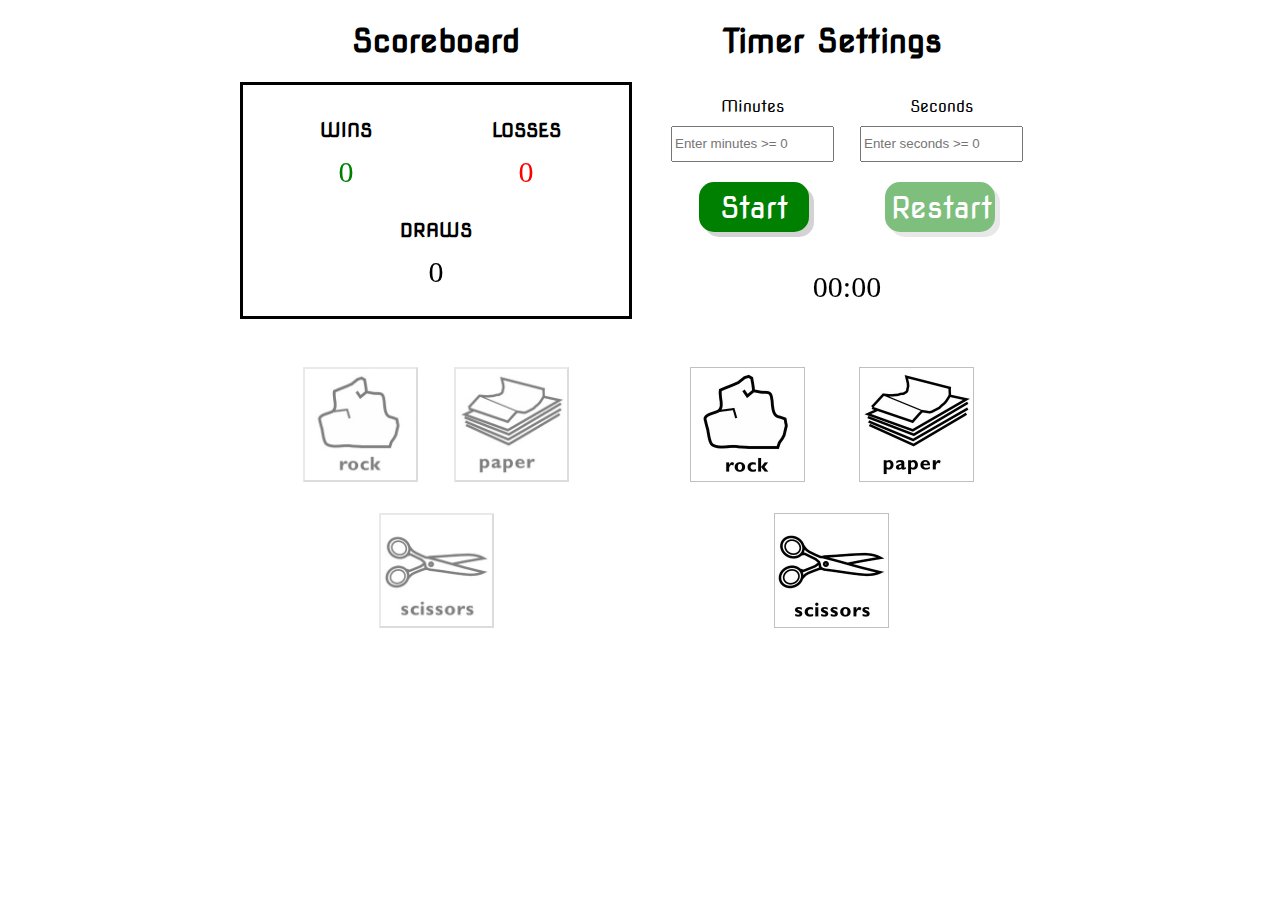
==== index.html @ 46ae2c52 "More UI enhancements, Added additional functionality to Start Button" ====
<!doctype html>
<html lang="en">

<head>
    <meta charset="utf-8">
    <title>JanKen</title>
    <meta name="description" content="Simple UI for JanKen">
    <meta name="author" content="David Hsu">
    <script src="https://ajax.googleapis.com/ajax/libs/jquery/3.0.0/jquery.min.js"></script>
    <link href="https://fonts.googleapis.com/css?family=Nova+Square" rel="stylesheet">
    <link type="text/css" rel="stylesheet" href="css/janken.css">
    <script type="text/javascript" src="js/janken.js"></script>
</head>

<body>
    <section class="scores">
        <h1>Scoreboard</h1>
        <div>
            <div class="wins">
                <h3>WINS</h3>
                <canvas id="wins" width="100" height="50"></canvas>
            </div>
            <div class="losses">
                <h3>LOSSES</h3>
                <canvas id="losses" width="100" height="50"></canvas>
            </div>
            <div class="draws">
                <h3>DRAWS</h3>
                <canvas id="draws" width="100" height="50"></canvas>
            </div>
        </div>
    </section>
    <section class="timers">
        <h1>Timer Settings</h1>
        <div>
            <form id="timerForm">
                <div class="timerInput">
                    <div>
                        <label>Minutes
                            <input id="minutes" type="number" name="minutes" placeholder="Enter minutes >= 0" min="0" required>
                        </label>
                    </div>
                    <div>
                        <label>Seconds
                            <input id="seconds" type="number" name="seconds" placeholder="Enter seconds >= 0" min="0" required>
                        </label>
                    </div>
                </div>
                <div class="timerSubmits">
                    <button id="start" value="start">Start</button>
                    <button id="restart" disabled>Restart</button>
                </div>
            </form>
            <div class="timerDisplay">
                <canvas id="timerDisplay" width="340" height="70"></canvas>
            </div>
        </div>
    </section>
    <section class="janken">
        <div class="player">
            <button class="rock selectionBtn" value="rock" disabled></button>
            <button class="paper selectionBtn" value="paper" disabled></button>
            <button class="scissor selectionBtn" value="scissor" disabled></button>
        </div>
        <div class="npc">
            <div><img class="rock selection"></div>
            <div><img class="paper selection"></div>
            <div><img class="scissor selection"></div>
        </div>
    </section>
</body>

</html>
---- css/janken.css ----
body {
    background: white;
    margin: 0px;
    padding: 0px;
    min-width: 400px;
    max-width: 800px;
    margin: auto;
}

.rock {
    background-image: url(../images/rock.png);
}

.paper {
    background-image: url(../images/paper.png);
}

.scissor {
    background-image: url(../images/scissor.png);
}

.selectionBtn,
.selection {
    background-size: 100%;
    width: 115px;
    height: 115px;
}

.scores,
.timers {
    width: 49%;
    max-width: 400px;
    min-width: 380px;
    display: inline-block;
    text-align: center;
    vertical-align: top;
    font-family: 'Nova Square', cursive;
}

.timers > div {
    width: 100%;
}

.scores h3 {
    margin-bottom: 5px;
}

.scores > div {
    padding: 15px;
    border: 3px solid black;
}

.timers > div {
    padding: 15px;
}

.scores > div > div {
    width: 49%;
    display: inline-block;
}

.player {
    width: 49%;
    display: inline-block;
    text-align: center;
    vertical-align: top;
}

.player > button {
    margin: 4%;
    cursor: pointer;
}

button[disabled] {
    opacity: 0.5;
}

.npc {
    width: 49%;
    max-width: 400px;
    display: inline-block;
    text-align: center;
}

.npc > div {
    display: inline-block;
    width: 34%;
    min-width: 115px;
    max-height: 115px;
    margin: 4%;
}

.janken {
    width: 100%;
}

.timerInput input {
    width: 155px;
    height: 30px;
    margin: 10px;
    display: block;
}

.timerInput label {
    display: block;
}

.timerInput > div {
    display: inline-block;
}

.timerSubmits button {
    width: 110px;
    height: 50px;
    margin: 10px 35px;
    cursor: pointer;
    font-size: 30px;
    font-family: 'Nova Square', cursive;
    outline: none;
    color: white;
    background-color: green;
    border: none;
    border-radius: 15px;
    box-shadow: 5px 5px lightgrey;
}

.timerSubmits button:active {
  background-color: darkgreen;
  box-shadow: 2px 2px darkgrey;
  transform: translateY(3px);
}

.timerSubmits button[value='stop'] {
    background-color: red;
}

#timerDisplay {
    margin: 10px;
}
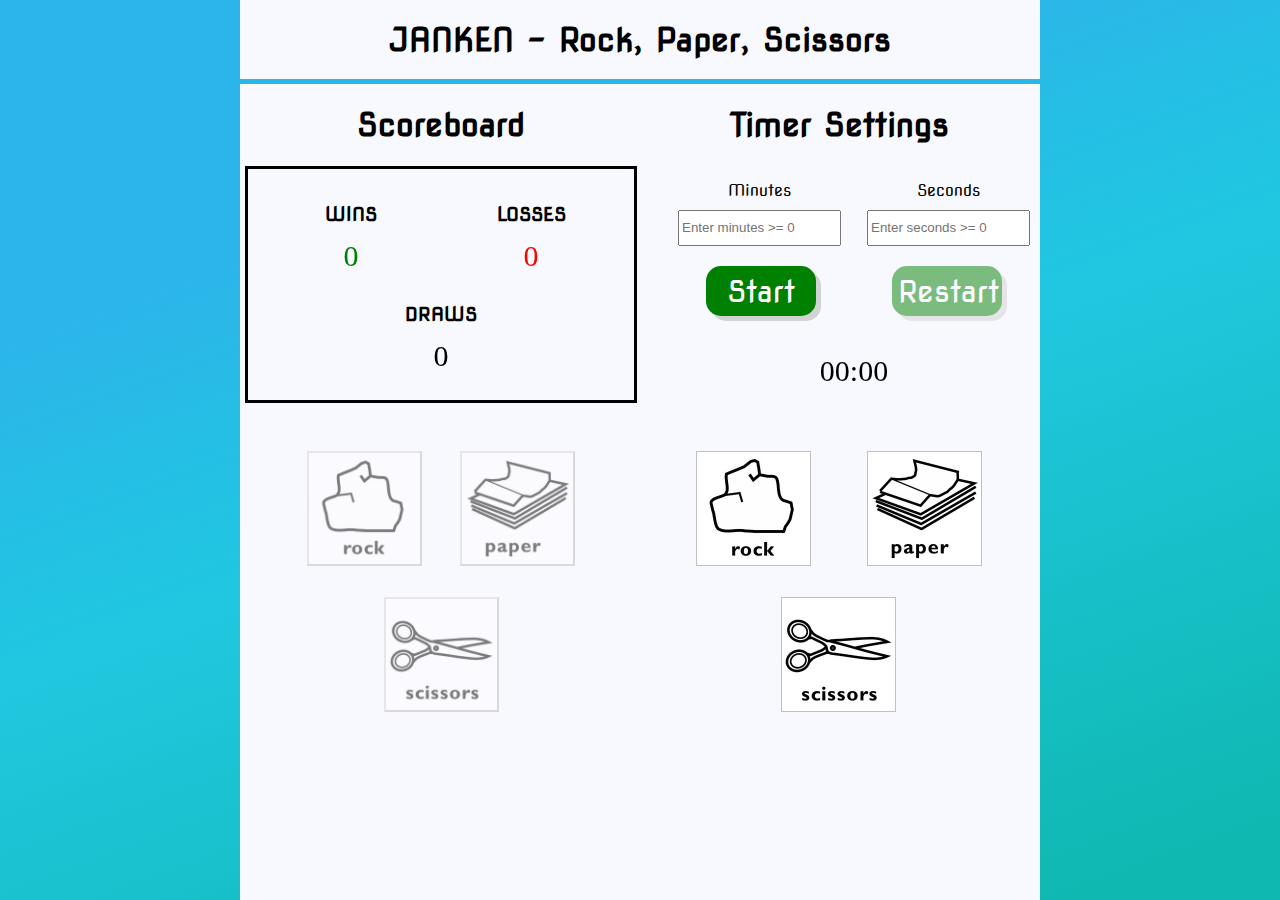
==== commit 4f4c6bb5: "UI enhancements" ====
--- a/index.html
+++ b/index.html
@@ -13,6 +13,9 @@
 </head>
 
 <body>
+    <header>
+        <h1>JANKEN - Rock, Paper, Scissors</h1>
+    </header>
     <section class="scores">
         <h1>Scoreboard</h1>
         <div>
--- a/css/janken.css
+++ b/css/janken.css
@@ -1,10 +1,31 @@
+html {
+    background: linear-gradient(160deg, #2CB5EA 25%, #1FC8E0 50%, #0FB8B0 95%);
+    height: 100%;
+}
+
 body {
-    background: white;
     margin: 0px;
     padding: 0px;
     min-width: 400px;
     max-width: 800px;
     margin: auto;
+    text-align: center;
+    background-color: ghostwhite;
+    font-family: 'Nova Square', cursive;
+    height: 100%;
+    -webkit-user-select: none;
+    -moz-user-select: none;
+    -ms-user-select: none;
+    user-select: none;
+}
+
+header {
+    border-bottom: 5px solid #2CB5EA;
+    padding: 20px;
+}
+
+header h1 {
+    margin: 0px;
 }
 
 .rock {
@@ -34,7 +55,6 @@
     display: inline-block;
     text-align: center;
     vertical-align: top;
-    font-family: 'Nova Square', cursive;
 }
 
 .timers > div {
@@ -99,6 +119,10 @@
     height: 30px;
     margin: 10px;
     display: block;
+    -webkit-user-select: none;
+    -moz-user-select: none;
+    -ms-user-select: none;
+    user-select: none;
 }
 
 .timerInput label {
@@ -125,9 +149,9 @@
 }
 
 .timerSubmits button:active {
-  background-color: darkgreen;
-  box-shadow: 2px 2px darkgrey;
-  transform: translateY(3px);
+    background-color: darkgreen;
+    box-shadow: 2px 2px darkgrey;
+    transform: translateY(3px);
 }
 
 .timerSubmits button[value='stop'] {
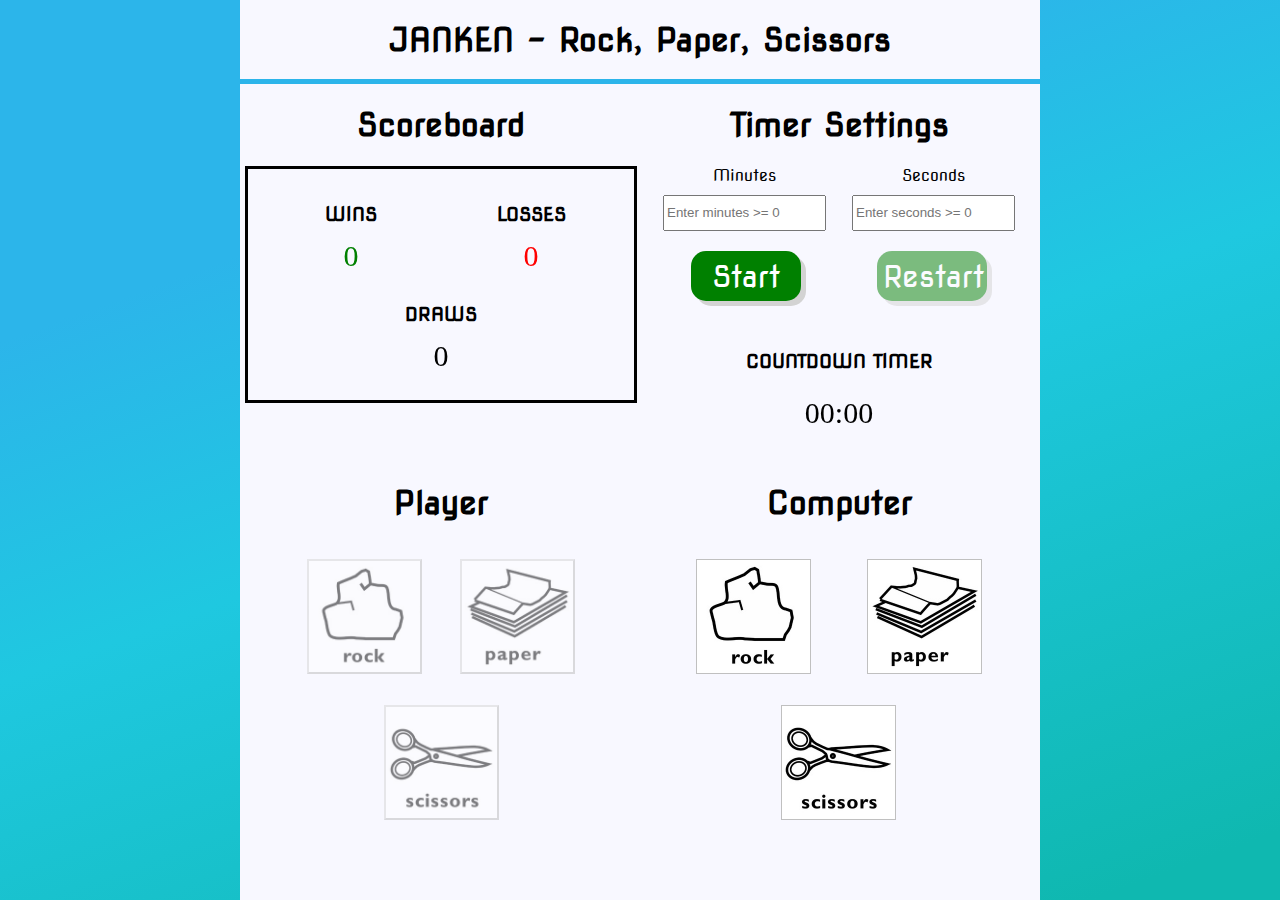
==== commit 34e0c939: "UI enhancements" ====
--- a/index.html
+++ b/index.html
@@ -55,17 +55,20 @@
                 </div>
             </form>
             <div class="timerDisplay">
+                <h3>COUNTDOWN TIMER</h3>
                 <canvas id="timerDisplay" width="340" height="70"></canvas>
             </div>
         </div>
     </section>
     <section class="janken">
         <div class="player">
+            <h1>Player</h1>
             <button class="rock selectionBtn" value="rock" disabled></button>
             <button class="paper selectionBtn" value="paper" disabled></button>
             <button class="scissor selectionBtn" value="scissor" disabled></button>
         </div>
         <div class="npc">
+            <h1>Computer</h1>
             <div><img class="rock selection"></div>
             <div><img class="paper selection"></div>
             <div><img class="scissor selection"></div>
--- a/css/janken.css
+++ b/css/janken.css
@@ -26,6 +26,10 @@
 
 header h1 {
     margin: 0px;
+}
+
+h3 {
+    margin-bottom: 5px;
 }
 
 .rock {
@@ -61,17 +65,9 @@
     width: 100%;
 }
 
-.scores h3 {
-    margin-bottom: 5px;
-}
-
 .scores > div {
     padding: 15px;
     border: 3px solid black;
-}
-
-.timers > div {
-    padding: 15px;
 }
 
 .scores > div > div {
@@ -136,7 +132,7 @@
 .timerSubmits button {
     width: 110px;
     height: 50px;
-    margin: 10px 35px;
+    margin: 10px 35px 30px 35px;
     cursor: pointer;
     font-size: 30px;
     font-family: 'Nova Square', cursive;
@@ -159,5 +155,5 @@
 }
 
 #timerDisplay {
-    margin: 10px;
+    margin: 0px 10px 10px 10px;
 }
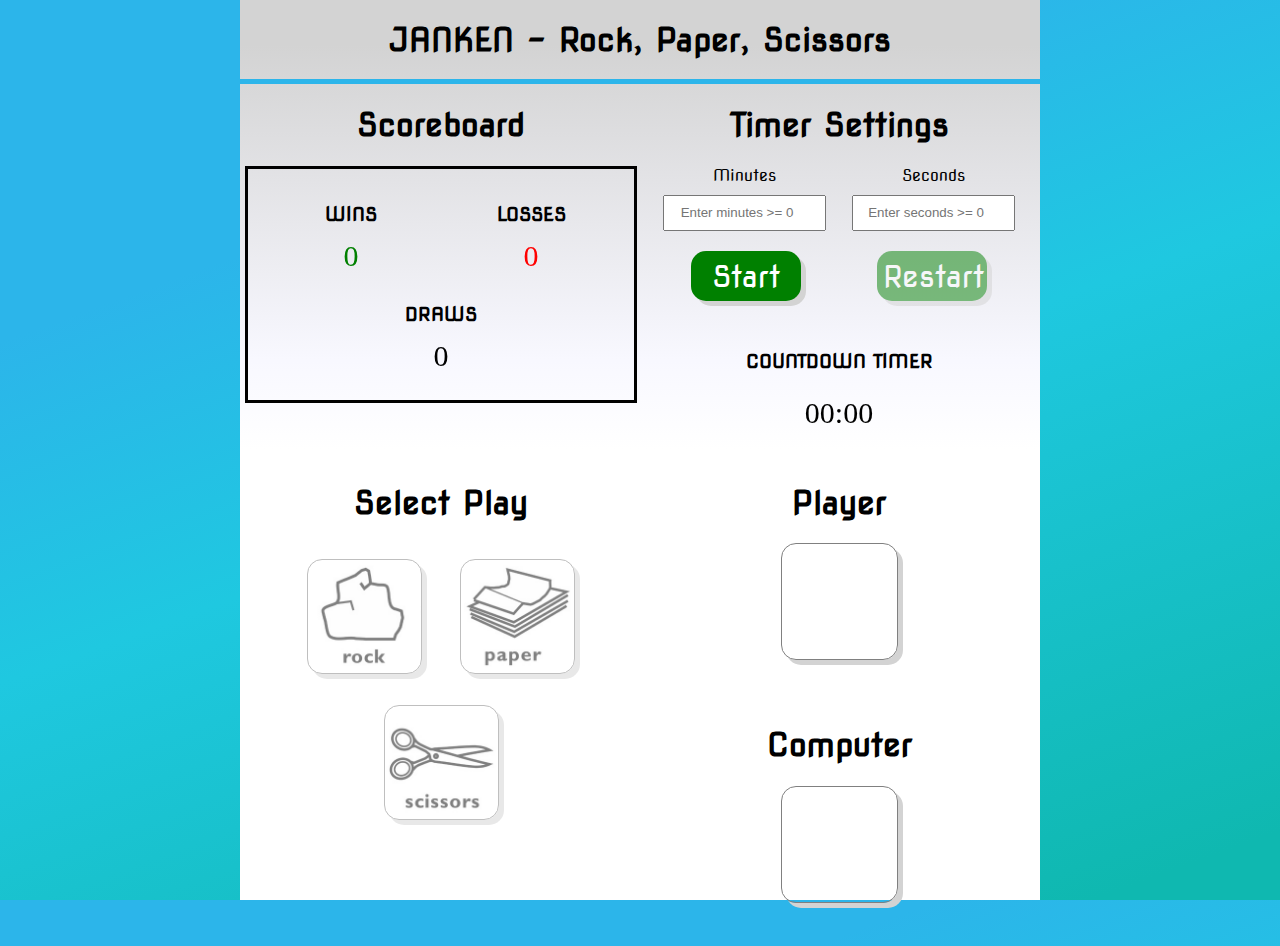
==== commit 59acd5e0: "UI change" ====
--- a/index.html
+++ b/index.html
@@ -62,16 +62,16 @@
     </section>
     <section class="janken">
         <div class="player">
-            <h1>Player</h1>
+            <h1>Select Play</h1>
             <button class="rock selectionBtn" value="rock" disabled></button>
             <button class="paper selectionBtn" value="paper" disabled></button>
             <button class="scissor selectionBtn" value="scissor" disabled></button>
         </div>
         <div class="npc">
+            <h1>Player</h1>
+            <div id="playerSelection" class="selection"></div>
             <h1>Computer</h1>
-            <div><img class="rock selection"></div>
-            <div><img class="paper selection"></div>
-            <div><img class="scissor selection"></div>
+            <div id="cpuSelection" class="selection"></div>
         </div>
     </section>
 </body>
--- a/css/janken.css
+++ b/css/janken.css
@@ -10,7 +10,7 @@
     max-width: 800px;
     margin: auto;
     text-align: center;
-    background-color: ghostwhite;
+    background: linear-gradient(180deg, lightgrey 5%, ghostwhite 40%, white 50%);
     font-family: 'Nova Square', cursive;
     height: 100%;
     -webkit-user-select: none;
@@ -49,6 +49,10 @@
     background-size: 100%;
     width: 115px;
     height: 115px;
+    outline: none;
+    border: 1px solid grey;
+    border-radius: 15px;
+    box-shadow: 5px 5px lightgrey;
 }
 
 .scores,
@@ -87,6 +91,11 @@
     cursor: pointer;
 }
 
+.player button:active {
+    box-shadow: 2px 2px darkgrey;
+    transform: translateY(3px);
+}
+
 button[disabled] {
     opacity: 0.5;
 }
@@ -100,10 +109,9 @@
 
 .npc > div {
     display: inline-block;
-    width: 34%;
     min-width: 115px;
     max-height: 115px;
-    margin: 4%;
+    margin-bottom: 10%;
 }
 
 .janken {
@@ -115,6 +123,7 @@
     height: 30px;
     margin: 10px;
     display: block;
+    text-align: center;
     -webkit-user-select: none;
     -moz-user-select: none;
     -ms-user-select: none;
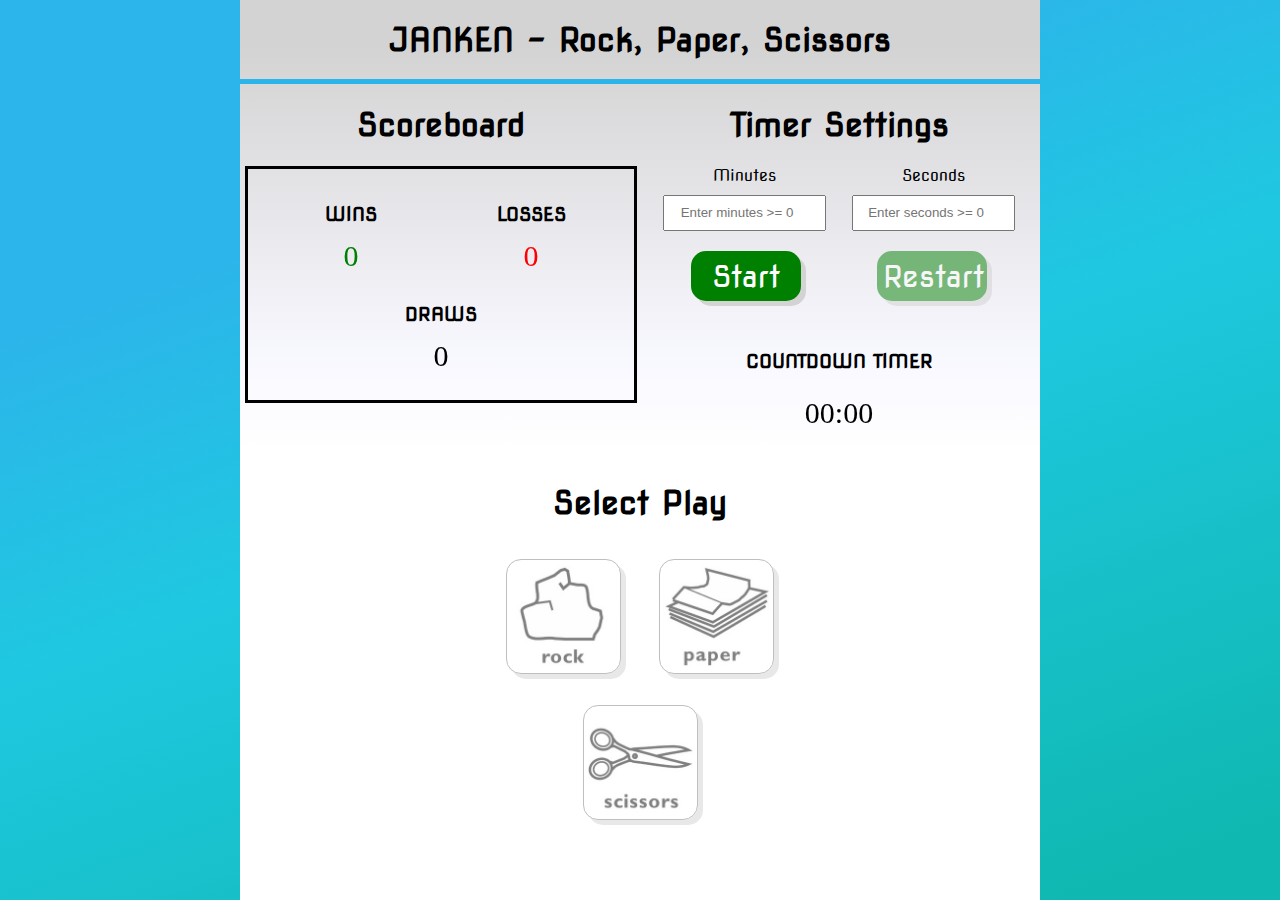
==== commit aa6c800e: "UI change/enhancement" ====
--- a/index.html
+++ b/index.html
@@ -67,10 +67,10 @@
             <button class="paper selectionBtn" value="paper" disabled></button>
             <button class="scissor selectionBtn" value="scissor" disabled></button>
         </div>
-        <div class="npc">
-            <h1>Player</h1>
+        <div class="npc" style="display:none;">
+            <h1>Player Choice</h1>
             <div id="playerSelection" class="selection"></div>
-            <h1>Computer</h1>
+            <h1>Computer Choice</h1>
             <div id="cpuSelection" class="selection"></div>
         </div>
     </section>
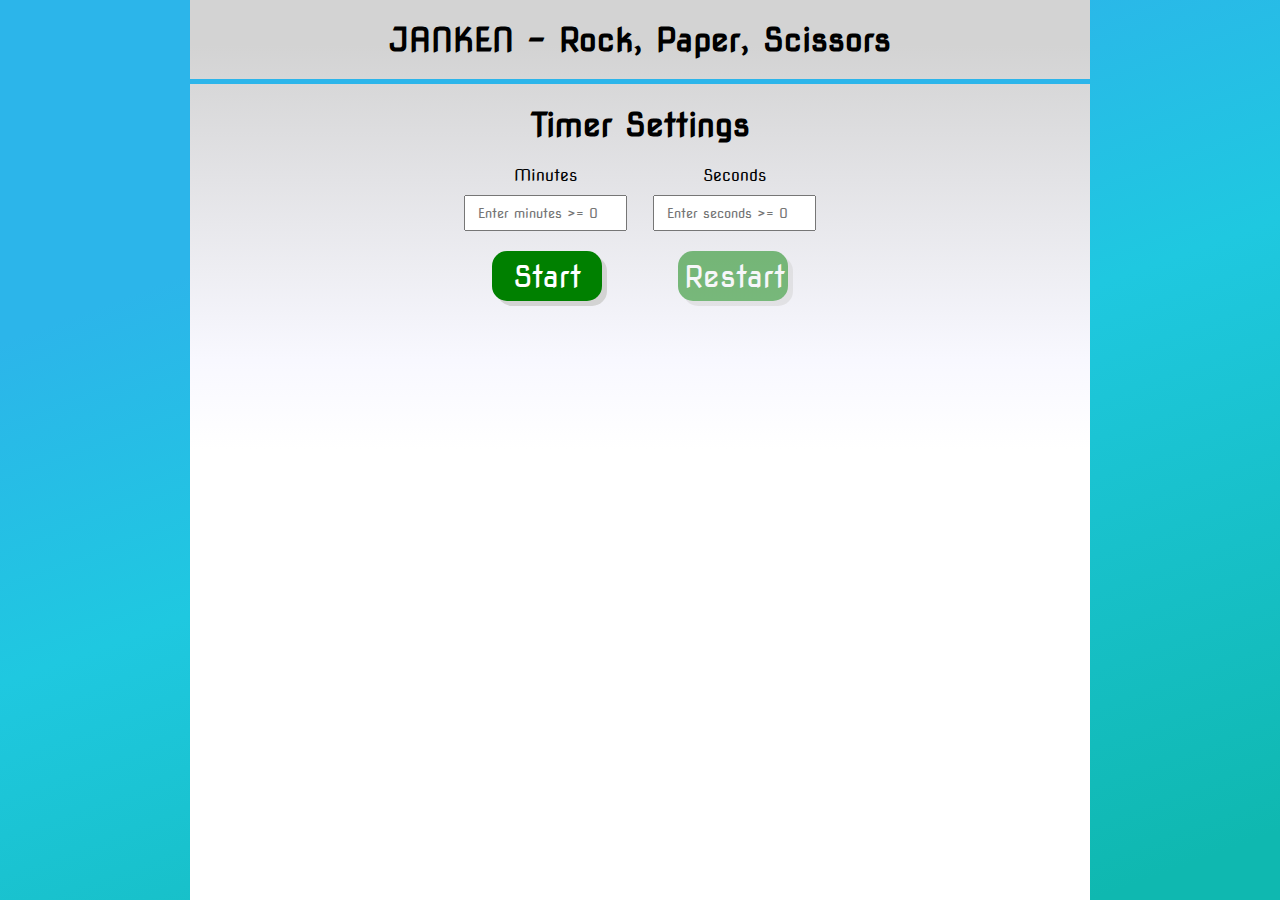
==== commit fd5ae0df: "UI enhancements" ====
--- a/index.html
+++ b/index.html
@@ -16,7 +16,7 @@
     <header>
         <h1>JANKEN - Rock, Paper, Scissors</h1>
     </header>
-    <section class="scores">
+    <section class="scores" style="display:none;">
         <h1>Scoreboard</h1>
         <div>
             <div class="wins">
@@ -54,20 +54,20 @@
                     <button id="restart" disabled>Restart</button>
                 </div>
             </form>
-            <div class="timerDisplay">
-                <h3>COUNTDOWN TIMER</h3>
+            <div class="timerDisplay" style="display:none;">
+                <h1>COUNTDOWN TIMER</h1>
                 <canvas id="timerDisplay" width="340" height="70"></canvas>
             </div>
         </div>
     </section>
-    <section class="janken">
+    <section class="janken" style="display:none;">
         <div class="player">
             <h1>Select Play</h1>
             <button class="rock selectionBtn" value="rock" disabled></button>
             <button class="paper selectionBtn" value="paper" disabled></button>
             <button class="scissor selectionBtn" value="scissor" disabled></button>
         </div>
-        <div class="npc" style="display:none;">
+        <div class="npc">
             <h1>Player Choice</h1>
             <div id="playerSelection" class="selection"></div>
             <h1>Computer Choice</h1>
--- a/css/janken.css
+++ b/css/janken.css
@@ -4,10 +4,9 @@
 }
 
 body {
-    margin: 0px;
     padding: 0px;
     min-width: 400px;
-    max-width: 800px;
+    max-width: 900px;
     margin: auto;
     text-align: center;
     background: linear-gradient(180deg, lightgrey 5%, ghostwhite 40%, white 50%);
@@ -28,8 +27,9 @@
     margin: 0px;
 }
 
-h3 {
-    margin-bottom: 5px;
+.scores h3,
+.timerDisplay h1 {
+    margin-bottom: 0px;
 }
 
 .rock {
@@ -55,6 +55,10 @@
     box-shadow: 5px 5px lightgrey;
 }
 
+.selection {
+    border: 5px solid grey;
+}
+
 .scores,
 .timers {
     width: 49%;
@@ -65,6 +69,13 @@
     vertical-align: top;
 }
 
+.timers {
+    -webkit-transition: all 1s ease-in-out;
+    -moz-transition: all 1s ease-in-out;
+    -o-transition: all 1s ease-in-out;
+    transition: all 3s ease-in-out;
+}
+
 .timers > div {
     width: 100%;
 }
@@ -72,6 +83,8 @@
 .scores > div {
     padding: 15px;
     border: 3px solid black;
+    border-radius: 40px;
+    box-shadow: 5px 5px lightgrey;
 }
 
 .scores > div > div {
@@ -123,6 +136,7 @@
     height: 30px;
     margin: 10px;
     display: block;
+    font-family: 'Nova Square', cursive;
     text-align: center;
     -webkit-user-select: none;
     -moz-user-select: none;
@@ -166,3 +180,11 @@
 #timerDisplay {
     margin: 0px 10px 10px 10px;
 }
+
+.win {
+    border: 5px solid green;
+}
+
+.lose {
+    border: 5px solid red;
+}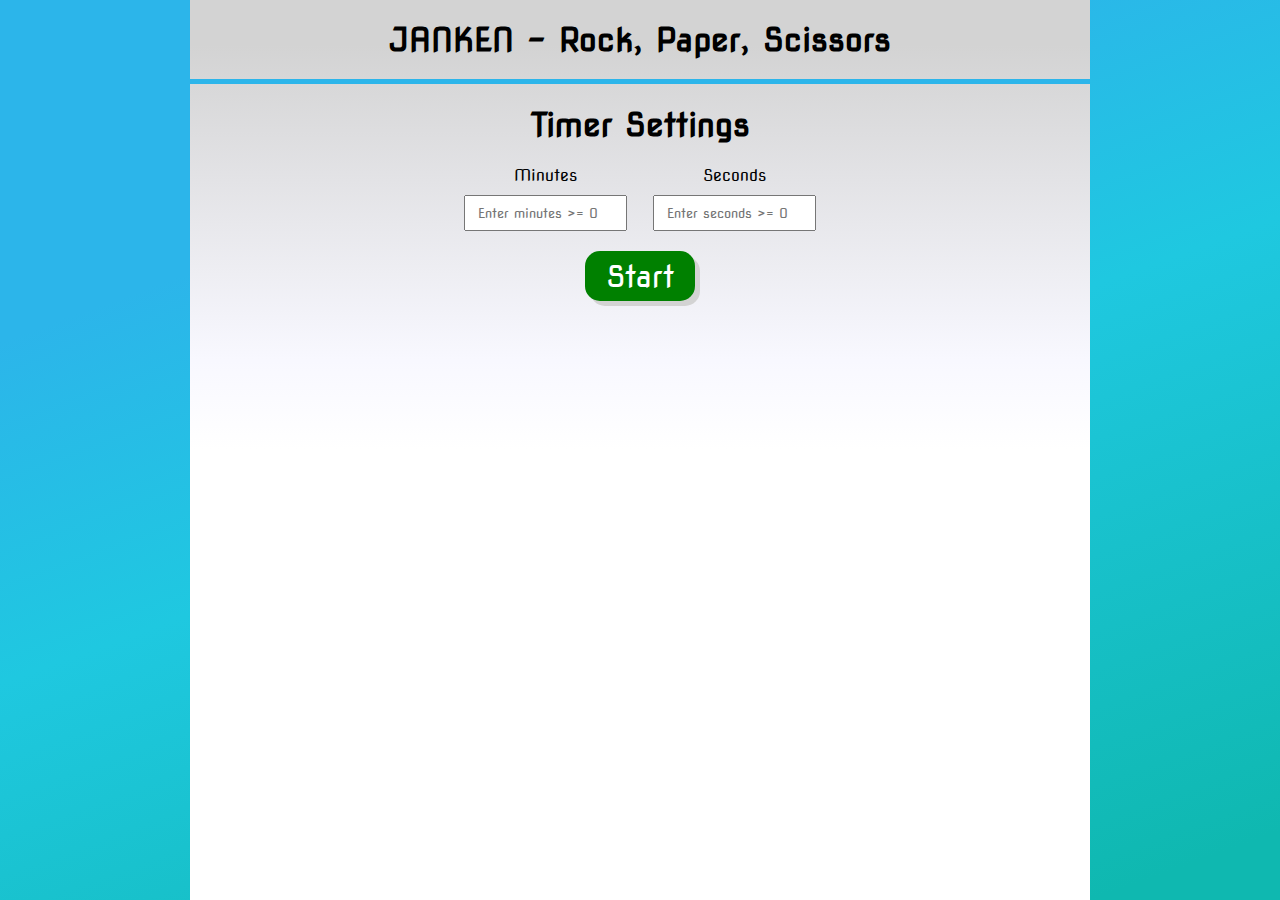
==== commit ed810ee0: "UI enhancements" ====
--- a/index.html
+++ b/index.html
@@ -51,7 +51,7 @@
                 </div>
                 <div class="timerSubmits">
                     <button id="start" value="start">Start</button>
-                    <button id="restart" disabled>Restart</button>
+                    <button id="restart" style="display:none;" disabled>Restart</button>
                 </div>
             </form>
             <div class="timerDisplay" style="display:none;">
